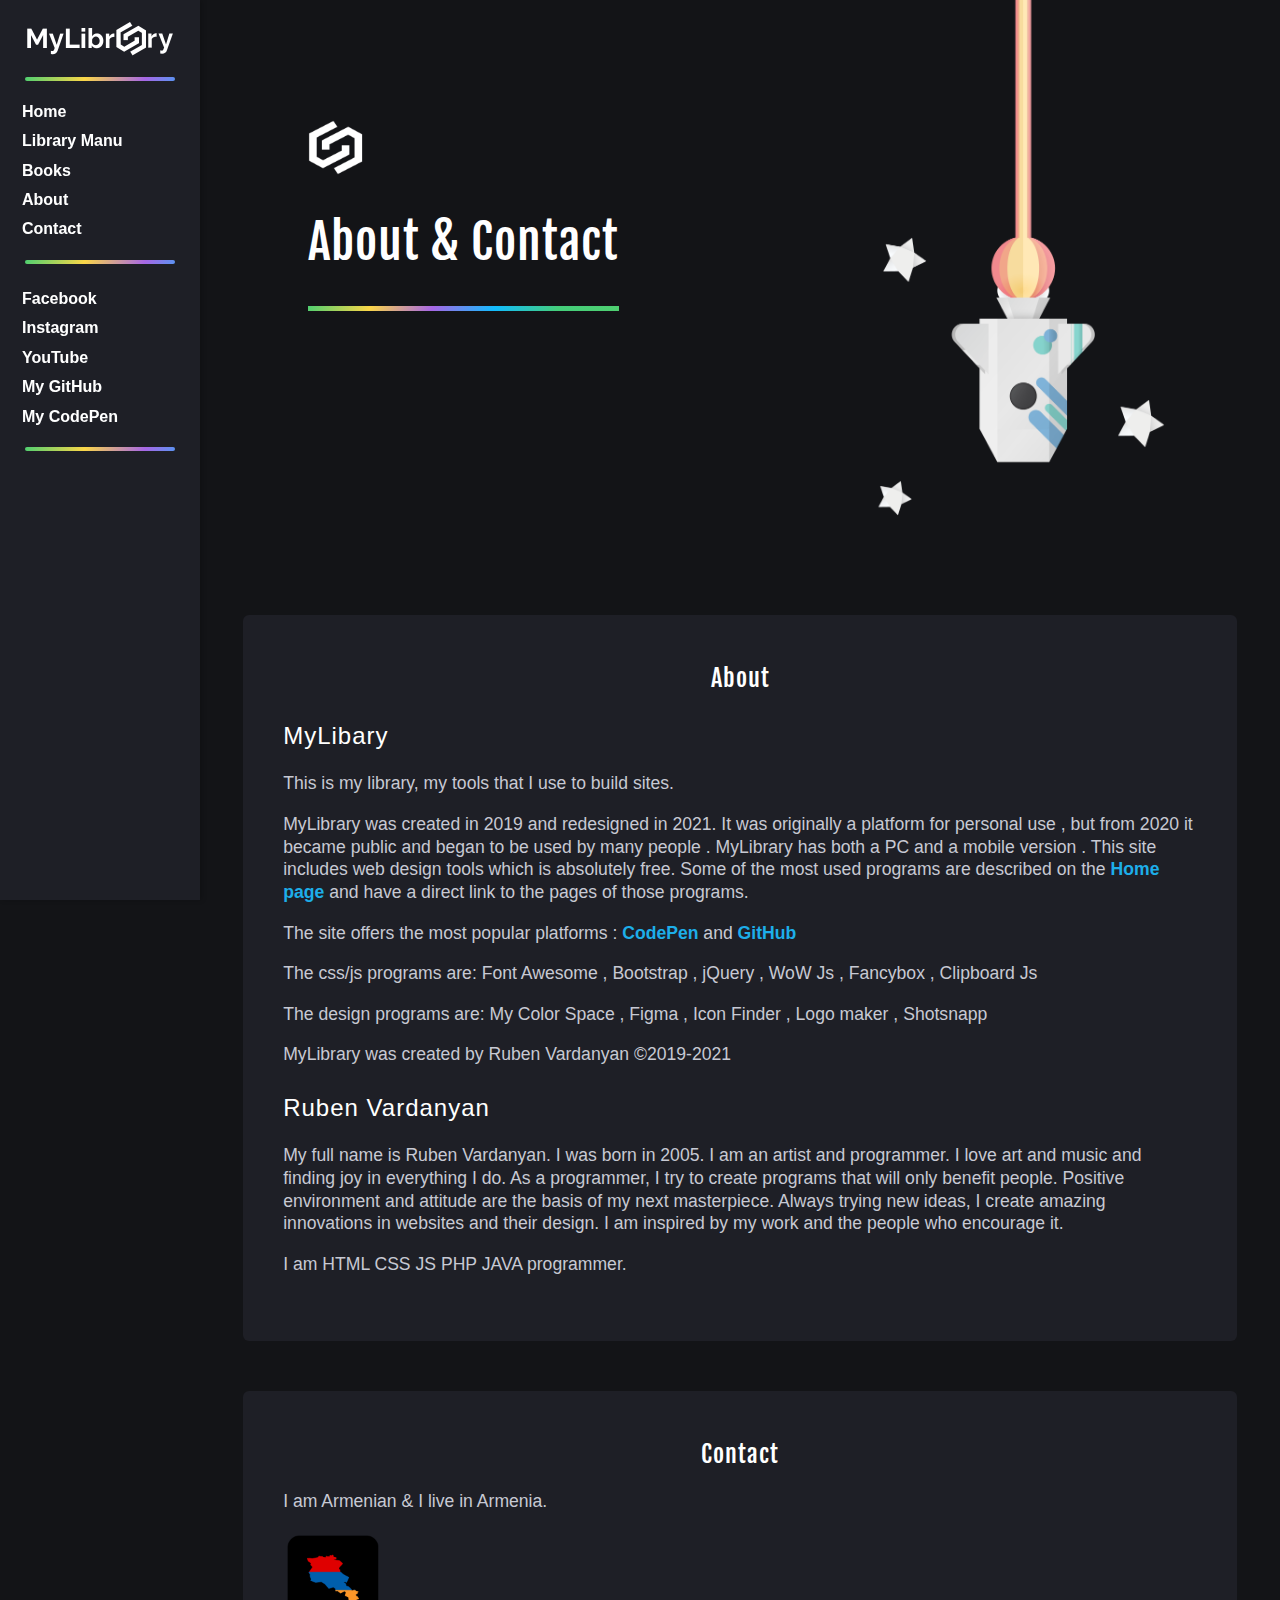
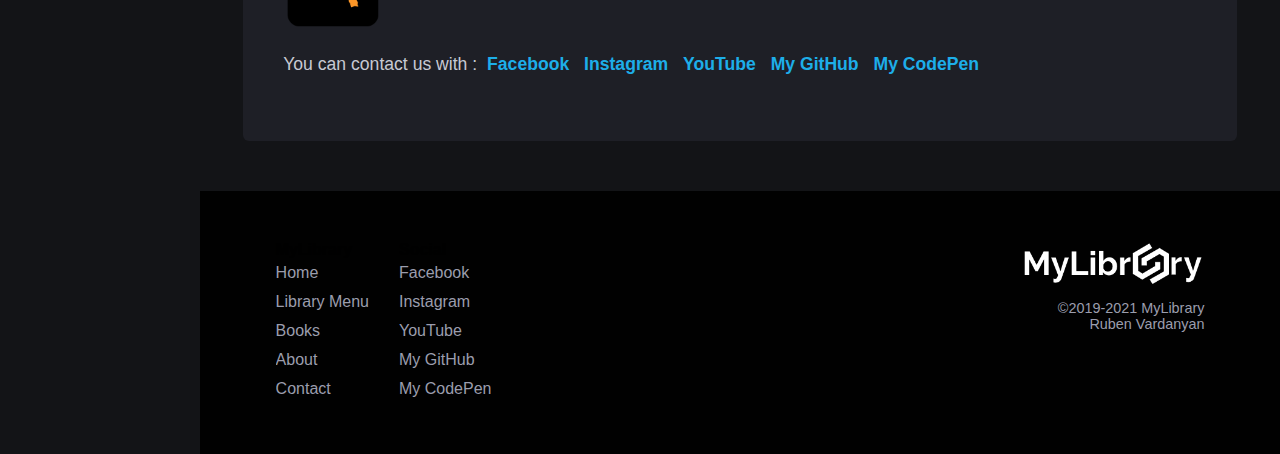
==== About&Contact.html @ 78b6e3a8 "Add files via upload" ====
<!DOCTYPE html>
<html lang="en">
<head>
	<meta charset="UTF-8">
	<meta name="viewport" content="width=device-width, initial-scale=1.0">
	<meta property="og:title" content="My Library">
	<meta property="og:image" content="logos/titleLogo1.png">
	<meta property="og:description" content="About & Contact">
	<meta name="description" content="This is my Library, my tools that I use to build sites.">
	<title>MyLibrary | About & Contact</title>
	<link rel="icon" sizes="32x32" type="image/png" href="logos/titleImg.png">
	<!-- font awesome -->
	 <link rel="stylesheet" type="text/css" href="https://cdnjs.cloudflare.com/ajax/libs/font-awesome/5.15.4/css/all.min.css">
	
	<!-- end -->
	<!-- Font family -->
	<link rel="preconnect" href="https://fonts.googleapis.com">
<link rel="preconnect" href="https://fonts.gstatic.com" crossorigin>
<link href="https://fonts.googleapis.com/css2?family=Fjalla+One&display=swap" rel="stylesheet">
	<!-- end -->
	<!-- css  -->
	<link rel="stylesheet" href="css/header.css">
	<link rel="stylesheet" href="css/footer.css">
	<link rel="stylesheet" href="css/aboutContact.css">
	<link rel="stylesheet" href="css/leftSide.css">
	<link rel="stylesheet" href="css/load.css">
	<link rel="stylesheet" href="css/MainMenu.css">
	<!-- end -->
</head>
<body>
	 <!-- loading start -->
	<div class="loader-wrapper"  >
	  <div class="loader-inner">
	    <img class="s1" src="logos/LogoL.png" alt="">
	  </div>
	</div>
	<!-- loading end -->
	<!-- mini menu -->
	<div class="LittleMainMenu">
		<div class="nav-links">
	       
			<div class="mainBoxL">
				<span class="absLines1"></span>
				<a href="index.html" class="Sidebar_link-3txdL">Home</a>
				<a href="index.html#LibraryMenu" class="Sidebar_link-3txdL">Library Manu</a>
				<a href="MyBooks.html" class="Sidebar_link-3txdL">Books</a>
				<a href="About&Contact.html" class="Sidebar_link-3txdL">About</a>
				<a href="About&Contact.html#Contact" class="Sidebar_link-3txdL">Contact</a>	
				<span class="absLines2"></span>
			</div>
			<div class="mainBoxL">
				<a class="Sidebar_link-3txdL" href="https://www.facebook.com/people/Ruben-Vardanyan/100011597919990/">Facebook</a>
				<a class="Sidebar_link-3txdL" href="https://www.instagram.com/_ruben__vardanyan_/">Instagram</a>
				<a class="Sidebar_link-3txdL" href="https://www.youtube.com/channel/UC-WniodbOlgM6ci-zAg54tw/featured?view_as=subscriber">YouTube</a>
				<a class="Sidebar_link-3txdL" href="https://github.com/Ruben-Vardanyan">My GitHub</a>
				<a class="Sidebar_link-3txdL" href="https://codepen.io/ruben-vardanyan">My CodePen</a>
				<span class="absLines2"></span>
			</div>
	     </div>
	     <div class="navFlex">
	     	<a class="navLogoLink" href="index.html"><img class="navLogo" src="logos/LogoL.png" alt=""> </a>
	     	  
	     	<div class="burger">
	        	<div class="line1"></div>
	        	<div class="line2"></div>
	        	<div class="line3"></div>
	        	<i class="menuArrow fas fa-chevron-up"></i>
	     	</div>
	     </div>

	</div>
	<!-- mini menu -->
	<div class="leftSide">
		<a href="index.html">
			<img class="mainLogoL" src="logos/LogoLargeLight.png" alt="">
		</a>
		<div class="mainBoxL">
			<span class="absLines1"></span>
			<a href="index.html" class="Sidebar_link-3txdL">Home</a>
			<a href="index.html#LibraryMenu" class="Sidebar_link-3txdL">Library Manu</a>
			<a href="MyBooks.html" class="Sidebar_link-3txdL">Books</a>
			<a href="About&Contact.html" class="Sidebar_link-3txdL">About</a>
			<a href="About&Contact.html#Contact" class="Sidebar_link-3txdL">Contact</a>	
			<span class="absLines2"></span>
		</div>
		<div class="mainBoxL">
			<a class="Sidebar_link-3txdL" href="https://www.facebook.com/people/Ruben-Vardanyan/100011597919990/">Facebook</a>
			<a class="Sidebar_link-3txdL" href="https://www.instagram.com/_ruben__vardanyan_/">Instagram</a>
			<a class="Sidebar_link-3txdL" href="https://www.youtube.com/channel/UC-WniodbOlgM6ci-zAg54tw/featured?view_as=subscriber">YouTube</a>
			<a class="Sidebar_link-3txdL" href="https://github.com/Ruben-Vardanyan">My GitHub</a>
			<a class="Sidebar_link-3txdL" href="https://codepen.io/ruben-vardanyan">My CodePen</a>
			<span class="absLines2"></span>
		</div>
	</div>
	<div class="rightSide">
		<header>
			<div>
				<img class="LogoL1" src="logos/LogoL.png" alt="">
				<img class="LogoL2" src="logos/LogoLargeLight.png" alt="">
				<h1 class="headH1">About & Contact</h1>
				<div class="headLine"></div>

			</div>
			<img class="Headrocket" src="logos/rocket.png" alt="">
		</header>

		<div class="aboutMyLibrary" id="learnMore">
			<div class="InAboutMyLibrary">
				<h2 class="AboutH2">About</h2>
				<h3 class="AboutH3">
					MyLibary
				</h3>
				<p class="Aboutp">
					This is my library, my tools that I use to build sites.
				</p>
				<p class="Aboutp">
					MyLibrary was created in 2019 and redesigned in 2021. It was originally a platform for personal use , but from 2020 it became public and began to be used by many people . MyLibrary has both a PC and a mobile version . This site includes web design tools which is absolutely free. Some of the most used programs are described on the <a class="AboutA" href="index.html">Home page</a>  and have a direct link to the pages of those programs.
				</p>
				<p class="Aboutp">
					The site offers the most popular platforms : <a class="AboutA" href="https://codepen.io/" target="_blank">CodePen</a> and <a class="AboutA" href="https://github.com/" target="_blank">GitHub</a>	
				</p>
				<p class="Aboutp">
					The css/js programs are: Font Awesome , Bootstrap , jQuery , WoW Js , Fancybox , Clipboard Js
				</p>
				<p class="Aboutp">
					The design programs are: My Color Space , Figma , Icon Finder , Logo maker , Shotsnapp 
				</p>
				<p class="Aboutp">
					MyLibrary was created by Ruben Vardanyan &copy;2019-2021
				</p>

				<h3 class="AboutH3">
					Ruben Vardanyan
				</h3>

				<p class="Aboutp">
					My full name is Ruben Vardanyan. I was born in 2005. I am an artist and programmer. I love art and music and finding joy in everything I do. As a programmer, I try to create programs that will only benefit people. Positive environment and attitude are the basis of my next masterpiece. Always trying new ideas, I create amazing innovations in websites and their design. I am inspired by my work and the people who encourage it.
				</p>
				<p class="Aboutp">
					I am HTML CSS JS PHP JAVA programmer.
				</p>
			</div>
		</div>
		<div class="aboutMyLibrary" id="Contact">
			<div class="InAboutMyLibrary">
				<h2 class="AboutH2">Contact</h2>
				<p class="Aboutp">
					I am Armenian & I live in Armenia.
				</p>
				<img class="AboutImg" src="logos/Armenia.png" alt="">
				<p class="Aboutp">
					You can contact us with :
					 <a class="AboutA ContA" href="https://www.facebook.com/people/Ruben-Vardanyan/100011597919990/">Facebook</a>
					 <a class="AboutA ContA" href="https://www.instagram.com/_ruben__vardanyan_/">Instagram
					 </a>

					<a class="AboutA ContA" href="https://www.youtube.com/channel/UC-WniodbOlgM6ci-zAg54tw/featured?view_as=subscriber">YouTube</a>
					 <a class="AboutA ContA" href="https://github.com/Ruben-Vardanyan">My GitHub</a>
					<a class="AboutA ContA" href="https://codepen.io/ruben-vardanyan">My CodePen</a>

				</p>
			</div>
		</div>
				<div class="footer">
			<div class="footer-box">
				<div>
					<b class="bold">MyLibrary</b>
					<a class="footer-a footer-active" href="index.html">Home</a>
					<a class="footer-a" href="index.html#LibraryMenu">Library Menu</a>
					<a class="footer-a" href="MyBooks.html">Books</a>
					<a class="footer-a" href="About&Contact.html">About</a>
					<a class="footer-a" href="About&Contact.html#Contact">Contact</a>
				</div>
				<div>
					<b class="bold">Social</b>
					<a class="footer-a" href="https://www.facebook.com/people/Ruben-Vardanyan/100011597919990/">Facebook</a>
					<a class="footer-a" href="https://www.instagram.com/_ruben__vardanyan_/">Instagram</a>
					<a class="footer-a" href="https://www.youtube.com/channel/UC-WniodbOlgM6ci-zAg54tw/featured?view_as=subscriber">YouTube</a>
					<a class="footer-a" href="https://github.com/Ruben-Vardanyan">My GitHub</a>
					<a class="footer-a" href="https://codepen.io/ruben-vardanyan">My CodePen</a>
				</div>
			</div>

			<div class="footer-box">
				<div class="footer-copy">
					<a href="index.html">
					<img class="footer-Logo" src="logos/LogoLargeLight.png" alt="">
					</a>
					<span class="copyright">&copy;2019-2021 MyLibrary</span>
					<span class="copyright">Ruben Vardanyan</span>
				</div>
				
			</div>
		</div>
	</div>		



















	<!-- javascript !!!! -->

	<script type="text/javascript" src="js/app.js"></script>
	 <script src="https://code.jquery.com/jquery-3.6.0.min.js" integrity="sha256-/xUj+3OJU5yExlq6GSYGSHk7tPXikynS7ogEvDej/m4=" crossorigin="anonymous"></script>

	<script type="text/javascript">
    	$(window).on("load",function(){
		$(".loader-wrapper").fadeOut("slow");
		});
    </script>
</body>
</html>
---- css/header.css ----
/* width */
::-webkit-scrollbar {
  width: 4px;
}
/* Handle */
::-webkit-scrollbar-thumb {
  background: #252525; 
  border-radius: 10px;
}



html{
    overflow-x: hidden;
    scroll-behavior: smooth;
    -webkit-tap-highlight-color: rgba(0, 0, 0, 0);
}
body{
    margin: 0;
    padding: 0;
    overflow-x: hidden;
    background: #131417;
    position: relative;
    font-family: sans-serif;
   
}
div {
    box-sizing: border-box;
}
.rightSide{ 
    position: relative;
    width: 100%;
    padding-left:200px;
    box-sizing: border-box;
}
@media only screen and (max-width:830px){
   
    .rightSide{ 
        padding-left:0;  
    }
}
---- css/footer.css ----
/* footer !*/
.footer{
    background: #010101;
    padding: 20px 7%;
    position: relative;
    display: flex;
    justify-content: space-between;
    flex-wrap: wrap;
}
.footer-box{
    display: flex;
    justify-content: space-between;
    margin: 30px 0;
    grid-gap: 30px;
}


.footer-a{
    font-size: 1rem;
    padding: 2.5px 0; 
    display: block;
    text-decoration: none; 
    color: #9b9dad;
    position: relative;
    overflow: hidden; 
    line-height: 1.5; 
    transition: .2s ease;
}
.footer-a:hover {
    color: #fff;
}

.footer-copy{
    display: flex;
    flex-direction: column;
}
.footer-Logo{
    height: 45px;
    margin-bottom: 10px;
}
.copyright{
    
    text-align: right;
    font-size: 0.9rem;
    color: #9b9dad;
}
@media only screen and (max-width:555px){
    .footer{
        justify-content: space-between;
    }
    .footer-box{
        width: 100%;
        justify-content: space-between;
    }
    .copyright{
        
        text-align: left;
        font-size: 0.9rem;
        color: #9b9dad;
    }
}
---- css/aboutContact.css ----
header{
	position: relative;
    display: flex;
    justify-content: space-between;
    min-height: 55vh;
    padding:0 8% 0 10%;
   	/* z-index: 2;*/
   	margin-bottom:120px; 
    
}
/* ! */
.LogoL1{
    margin-top: 120px;
    width: 55px;
    height: 55px;   
}
.LogoL2{
    display: none;
    margin: 0 auto;
    height: 55px;   
}
.headH1{
	-webkit-font-smoothing: antialiased;
    font-family: 'Fjalla One', sans-serif;
    line-height: 1.3;
    font-size: 3rem;
    font-weight: normal;
    color: #fff;
    max-width: 400px;
    letter-spacing: 1px;
}
.headLine{
	max-width: 450px;
	margin: 0 auto;
	height: 5px;
	background: linear-gradient(115deg ,#4fcf70,#fad648,#a767e5,#12bcfe,#44ce7b,#4fcf70);
}
.Headrocket{
	position: absolute;
	top: -20%;
	right: 8%; 
	width: 350px;
	transform: rotate(180deg);
}

/* about My Library box*/
.aboutMyLibrary{
 	width: 100%;
    max-width: 1200px;
    margin: 0 auto 50px auto;
    position: relative;
    padding: 0 4%;
}
.InAboutMyLibrary{
	background: #1e1f26;
    border-radius: 6px;
    padding: 3rem 2.5rem;
    position: relative;
    z-index: 1;
}
.AboutH2{
	margin-top: 0;
    -webkit-font-smoothing: antialiased;
    font-family: 'Fjalla One', sans-serif;
    line-height: 1.3;
    font-size: 1.5rem;
    font-weight: normal;
    color: #fff;
    text-align: center;
    letter-spacing: 1px;
}
.AboutH3{
	 margin-top: 30px;
    -webkit-font-smoothing: antialiased;
    line-height: 1;
    font-size: 1.5rem;
    font-weight: normal;
    color: #fff;
    letter-spacing: 1px;
}
.Aboutp{
	color: #c7c9d3;
    font-size: 1.1rem;
    line-height: 1.3
}
.AboutA{
	color: #1daee9;
    text-decoration: none;
    transition: all 0.2s ease-out;
    font-weight: bold;

}
.AboutA:hover{
	color: #5bd5a0;
}
.ContA{
	margin:0 5px;
	line-height: 1.3 
}
.AboutImg{
	width: 100px;
	height: 100px;
}
@media only screen and (max-width:1024px){
	header{
		position: relative;
	    display: flex;
	   	flex-direction: column;
	   	justify-content: space-around;
	    padding:80px 8% 0 10%;
        min-height: 30vh;
	}
    .LogoL1{  
        display: none;
    }
    .LogoL2{
        display: block;
       
    }

    .headH1 {
        max-width: 100%; 
        text-align: center;
    }
    .Headrocket{
    	display: none;
    }
}    
@media only screen and (max-width:555px){
	header{
    	min-height: 30vh;	
	}

    .headH1 {
        font-size: 2.2rem;
    }
    .InAboutMyLibrary{
		
	    padding: 3rem 1rem;
	  
	}
	.ContA{
		display: block;
		margin: 5px 0;
	}
}    
/* Ipad and Ipad Pro responsive 768-1366px*/
@media only screen and (min-device-width : 768px) and (max-device-width : 1366px) and (orientation : portrait){
    header{
        min-height: 25vh;
        margin-bottom: 50px;
    }
    .LogoL1{
        margin-top: 50px;  
    }
}
---- css/leftSide.css ----
/* 830px ! */
.leftSide{
    position: fixed;
    top: 0;
    left: 0;
    width: 200px;
    background:#1e1f26;
    height: 100vh;
    box-shadow: 2px 0 5px rgb(0 0 0 / 20%);
    z-index: 8;
    overflow: hidden;

}
/* ! */
.mainLogoL{
	display: block;

	width: 150px;
	margin: 20px auto;
}
.mainBoxL{
	position: relative;
	padding: 20px 0; 
}
.Sidebar_link-3txdL{
	overflow: hidden;
    white-space: nowrap;
    text-overflow: ellipsis;
    display: flex;
    align-items: baseline;
    padding: .42rem 1.375rem;
    font-weight: 700;
    color: #fff;
    text-align: left;
    line-height: 1;
    transition: .2s ease;
    background: none;
    border: 0;
    width: 200px;
    font-size: 1rem;
    text-decoration: none;
}
.Sidebar_link-3txdL:hover {
    background: #000;
}
.absLines1{
	position: absolute;
	top: 0;
	left:50%;
	transform: translate(-50%,0);
	width: 150px;
	height: 4px;
	border-radius: 6px;
	background: linear-gradient(115deg ,#4fcf70,#fad648,#a767e5,#12bcfe,#44ce7b,#4fcf70);
	background-size: 200%;
	animation: animLines 2s  ease-in-out infinite ;
}
.absLines2{
	position: absolute;
	bottom: 0;
	left:50%;
	transform: translate(-50%,0);
	width: 150px;
	height: 4px;
	border-radius: 6px;
	background: linear-gradient(115deg ,#4fcf70,#fad648,#a767e5,#12bcfe,#44ce7b,#4fcf70);
	background-size: 200%;
	animation: animLines 2s  ease-in-out infinite ;
}
@keyframes animLines {
	from{
		background-position: 0%;
	}
	to{
		background-position: 200%;
	}
	
}

@media only screen and (max-width:830px){
    .leftSide{
        display: none;
    }
}
---- css/load.css ----
.loader-wrapper {
  width: 100vw;
  height: 100vh;
  position: fixed;
  top: 0;
  left: 0;
  background-color: #131417;
  display:flex;
  justify-content: center;
  align-items: center;
  z-index: 1000
}

.loader-inner {
  position: relative;

   width: 100px;
   height: 100px;
   border-radius:50%;
   margin: 0 30px;
}
.s1{
  position: absolute;
  top:0;
  left:0;
   width: 100px;
  height: 100px;
 
  animation: anim 2s linear infinite;

  
}

@keyframes anim {
  0%{
     transform: scale(0.5);
  }
  50%{
      transform: scale(1.5);

  }
  100%{
    transform: scale(0.5);
  }
}
---- css/MainMenu.css ----
.LittleMainMenu{
	display: none;
}
@media only screen and (max-width:830px){
	.LittleMainMenu{
		display: block;
		position: absolute;
  		left: 0;
  		top: 0;
  		z-index: 6;
	}
	.nav-links{
		background:#1e1f26;
		overflow: hidden;
		width: 200px;
		transition: all 0.5s ease;
		box-shadow: 2px 0 5px rgb(0 0 0 / 20%);
		padding: 20px 0;
		border-radius: 6px;
		transform: translateY(-120%);
		margin-top: 50px;
	}
	.navFlex{
		position: absolute;
	  	top: 0;
	  	left: 0;
	  	display: flex;
	  	justify-content: center;
	  	align-items: center; 
	  	padding: 5px 0; 
	  		
	}
	.navLogoLink{
		margin: 0  8px;
	}
	.navLogo{
		display: block;
    	width: 40px;
    	height: 40px;
    	
	}
	.burger{
	  	display: block;
	  	cursor: pointer;
	  	transition: all 0.5s ease;
	    width: 40px;
	    height: 40px;
    	padding: 4px; 
    	cursor: pointer;
    	border-radius: 4px;
    	background: #444857;
    	transition: background-color .2s ease;
    	position: relative;
	}
	.burger div{
		background: #fff;
	 	margin: 6px 0;
	  	transition:all 0.5s ease;
	}
	.line1{
	  	width: 10px;
      	height: 2px;
	}
	.line2{
	  	width: 16px;
      	height: 2px;
	}
	.line3{
	  	width: 32px;
      	height: 2px;
	}
	.menuArrow{
    	position: absolute;
    	top: 6px;
    	right: 4px;
    	color: #fff;
    	font-size: 18px;
    	transition:all 0.5s ease;
    	transform: scaleY(-1);
	}
	.toggle .line1{
	  	width: 16px;
      	height: 2px;
	}
	.toggle .line2{
	    width: 10px;
      	height: 2px;
	}
	/*.toggle .line3{
	   transform: rotate(45deg) translate(-5px,-6px );
	   background: #FF6F91
	}*/
	.toggle .menuArrow{
    	position: absolute;
    	top: 6px;
    	right: 4px;
    	color: #fff;
    	font-size: 18px;
    	transition: transform .2s ease;
    	transform: scaleY(1);
	}
	.nav-active{
	  transform: translateY(0%);

	}
}
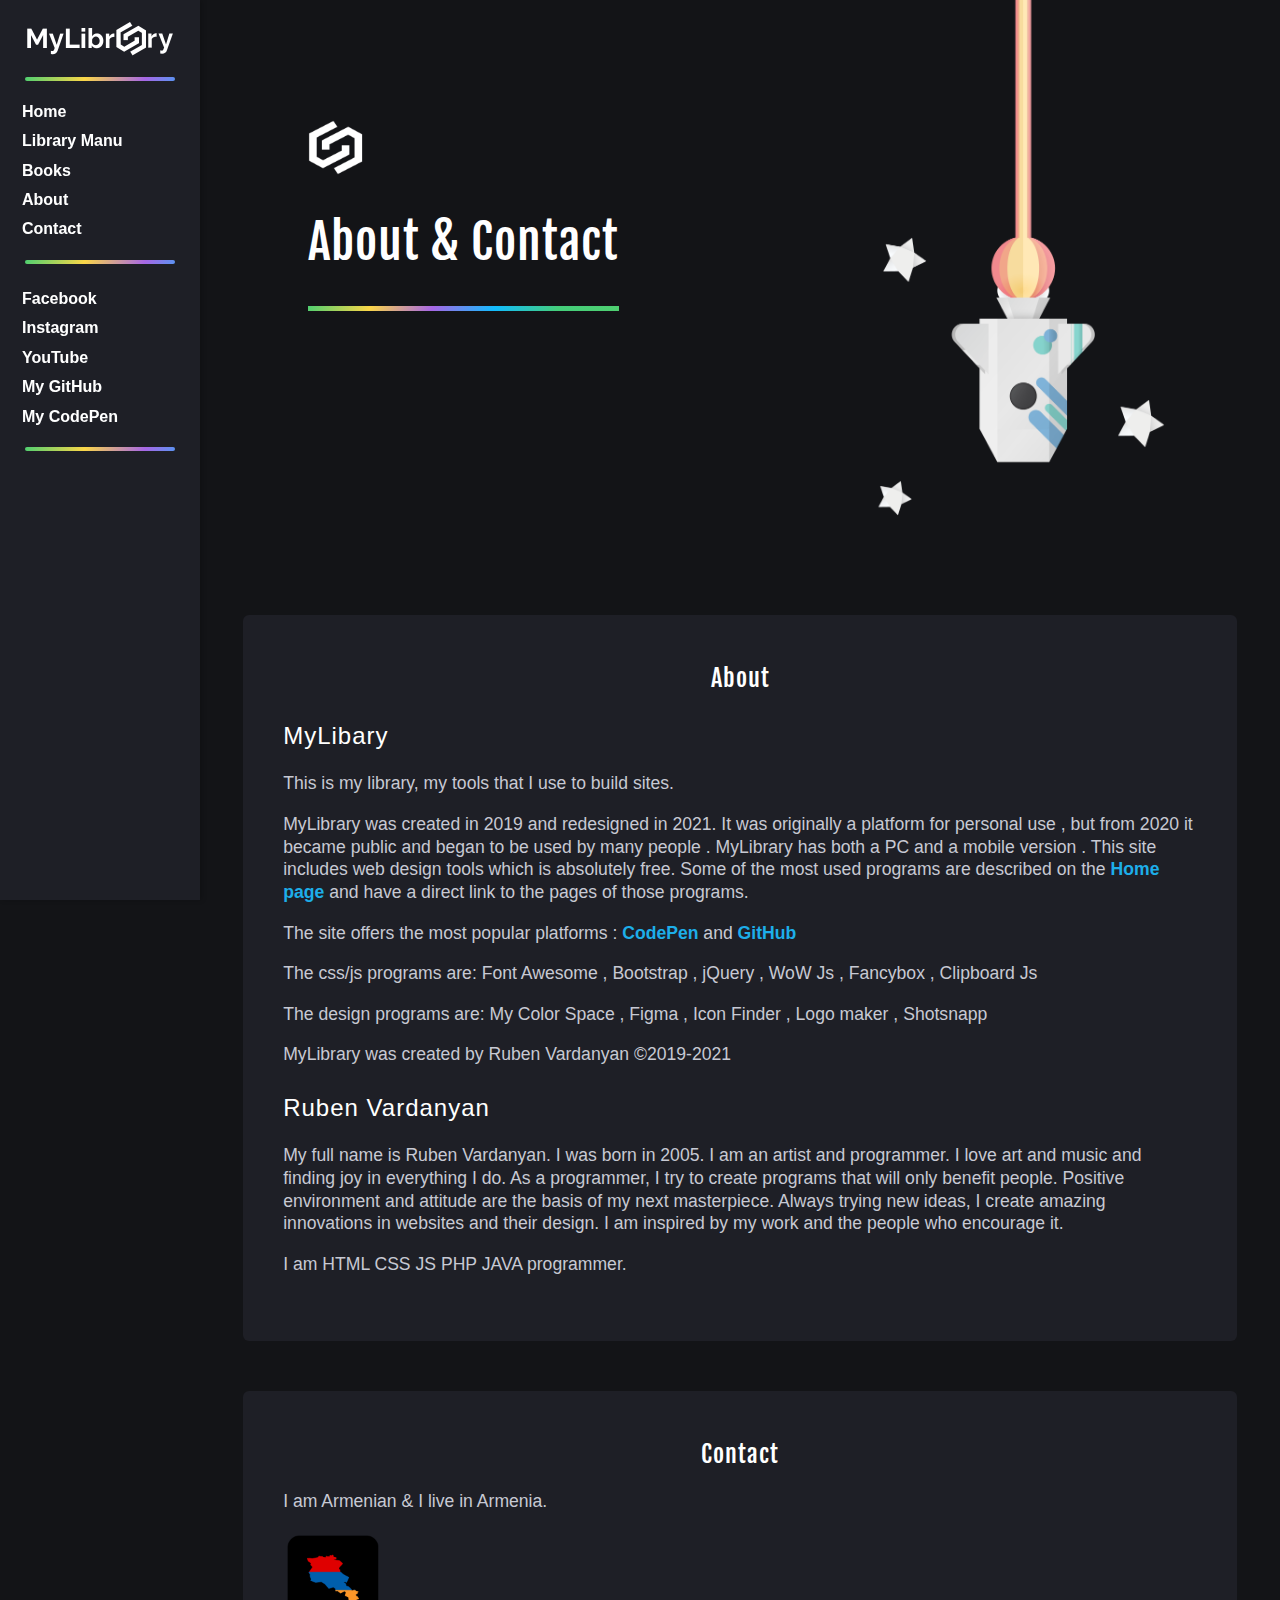
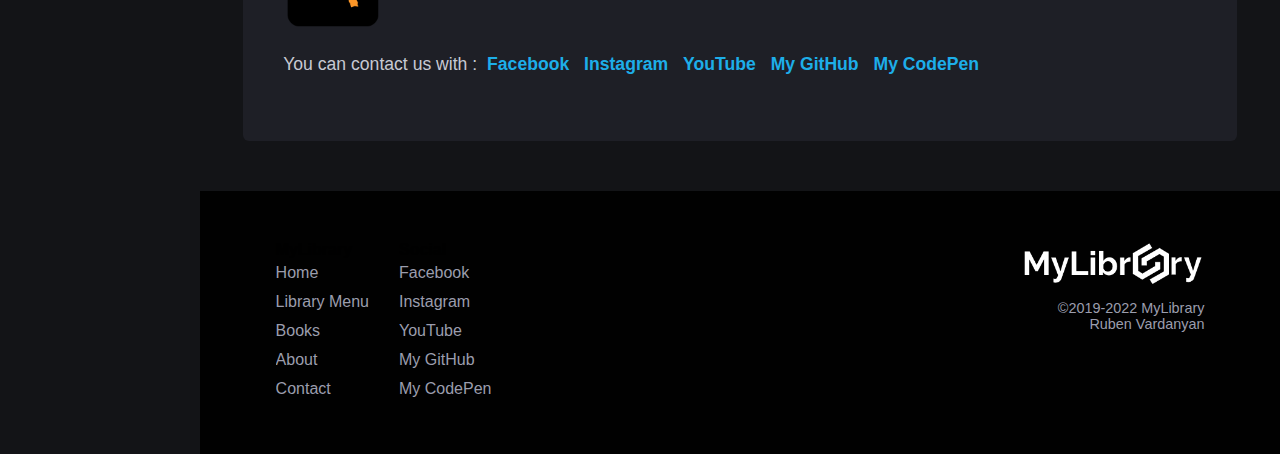
==== commit ca766653: "Update About&Contact.html" ====
--- a/About&Contact.html
+++ b/About&Contact.html
@@ -7,6 +7,7 @@
 	<meta property="og:image" content="logos/titleLogo1.png">
 	<meta property="og:description" content="About & Contact">
 	<meta name="description" content="This is my Library, my tools that I use to build sites.">
+	<meta name="theme-color" content="#131417" >
 	<title>MyLibrary | About & Contact</title>
 	<link rel="icon" sizes="32x32" type="image/png" href="logos/titleImg.png">
 	<!-- font awesome -->
@@ -186,7 +187,7 @@
 					<a href="index.html">
 					<img class="footer-Logo" src="logos/LogoLargeLight.png" alt="">
 					</a>
-					<span class="copyright">&copy;2019-2021 MyLibrary</span>
+					<span class="copyright">&copy;2019-2022 MyLibrary</span>
 					<span class="copyright">Ruben Vardanyan</span>
 				</div>
 				
@@ -223,4 +224,4 @@
 		});
     </script>
 </body>
-</html>+</html>
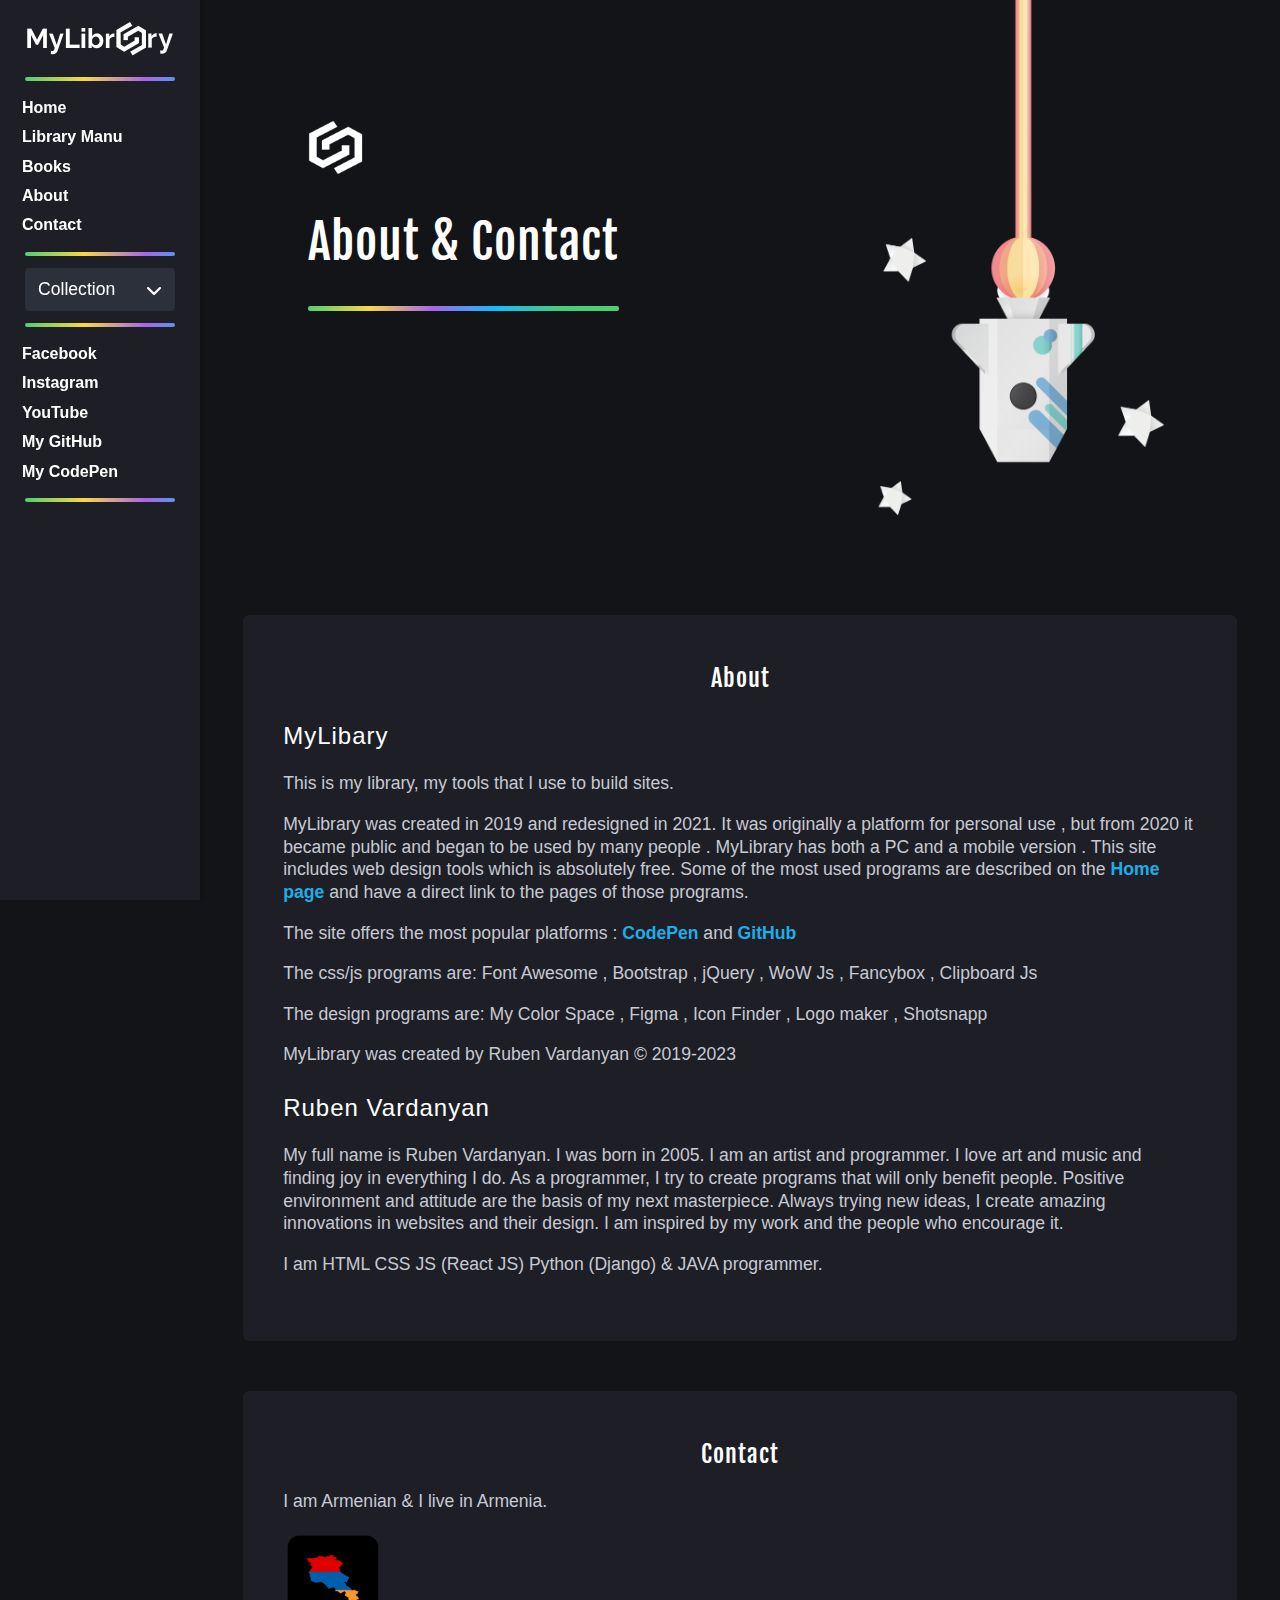
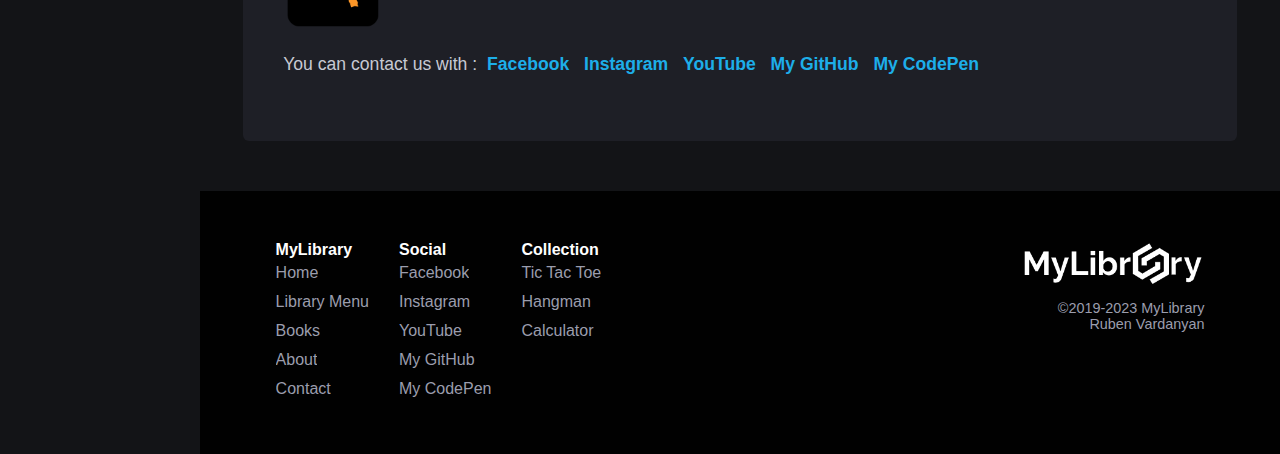
==== commit e768f639: "v 2.0.0" ====
--- a/About&Contact.html
+++ b/About&Contact.html
@@ -1,227 +1,317 @@
 <!DOCTYPE html>
 <html lang="en">
+
 <head>
-	<meta charset="UTF-8">
-	<meta name="viewport" content="width=device-width, initial-scale=1.0">
-	<meta property="og:title" content="My Library">
-	<meta property="og:image" content="logos/titleLogo1.png">
-	<meta property="og:description" content="About & Contact">
-	<meta name="description" content="This is my Library, my tools that I use to build sites.">
-	<meta name="theme-color" content="#131417" >
-	<title>MyLibrary | About & Contact</title>
-	<link rel="icon" sizes="32x32" type="image/png" href="logos/titleImg.png">
-	<!-- font awesome -->
-	 <link rel="stylesheet" type="text/css" href="https://cdnjs.cloudflare.com/ajax/libs/font-awesome/5.15.4/css/all.min.css">
-	
-	<!-- end -->
-	<!-- Font family -->
-	<link rel="preconnect" href="https://fonts.googleapis.com">
-<link rel="preconnect" href="https://fonts.gstatic.com" crossorigin>
-<link href="https://fonts.googleapis.com/css2?family=Fjalla+One&display=swap" rel="stylesheet">
-	<!-- end -->
-	<!-- css  -->
-	<link rel="stylesheet" href="css/header.css">
-	<link rel="stylesheet" href="css/footer.css">
-	<link rel="stylesheet" href="css/aboutContact.css">
-	<link rel="stylesheet" href="css/leftSide.css">
-	<link rel="stylesheet" href="css/load.css">
-	<link rel="stylesheet" href="css/MainMenu.css">
-	<!-- end -->
+    <meta charset="UTF-8">
+    <meta name="viewport" content="width=device-width, initial-scale=1.0">
+    <meta property="og:title" content="My Library">
+    <meta property="og:image" content="img/titleLogo1.png">
+    <meta property="og:description" content="Free library for programmers">
+    <meta name="description" content="This is my Library, my tools that I use to build sites.">
+    <meta name="theme-color" content="#131417">
+    <meta name="keywords" content="my libary, ruben vardanyan, books, my library books , My library , My Library">
+    <title>MyLibrary</title>
+    <link rel="icon" sizes="32x32" type="image/png" href="img/titleImg.png">
+
+    <!-- Font Awesome -->
+    <link rel="stylesheet" type="text/css"
+        href="https://cdnjs.cloudflare.com/ajax/libs/font-awesome/6.4.2/css/all.min.css">
+    <link rel="stylesheet" type="text/css"
+        href="https://cdnjs.cloudflare.com/ajax/libs/font-awesome/5.15.4/css/all.min.css">
+    <!-- end Font Awesome -->
+    <!-- Font family -->
+    <link rel="preconnect" href="https://fonts.googleapis.com">
+    <link rel="preconnect" href="https://fonts.gstatic.com" crossorigin>
+    <link href="https://fonts.googleapis.com/css2?family=Fjalla+One&display=swap" rel="stylesheet">
+    <!-- end Font family -->
+    <!-- css -->
+    <link rel="stylesheet" href="css/load.css">
+    <link rel="stylesheet" href="css/main.css">
+    <link rel="stylesheet" href="css/side-menu.css">
+    <link rel="stylesheet" href="css/mini-menu.css">
+    <link rel="stylesheet" href="css/aboutContact.css">
+    <link rel="stylesheet" href="css/footer.css">
+    <!-- end css -->
 </head>
+
 <body>
-	 <!-- loading start -->
-	<div class="loader-wrapper"  >
-	  <div class="loader-inner">
-	    <img class="s1" src="logos/LogoL.png" alt="">
-	  </div>
-	</div>
-	<!-- loading end -->
-	<!-- mini menu -->
-	<div class="LittleMainMenu">
-		<div class="nav-links">
-	       
-			<div class="mainBoxL">
-				<span class="absLines1"></span>
-				<a href="index.html" class="Sidebar_link-3txdL">Home</a>
-				<a href="index.html#LibraryMenu" class="Sidebar_link-3txdL">Library Manu</a>
-				<a href="MyBooks.html" class="Sidebar_link-3txdL">Books</a>
-				<a href="About&Contact.html" class="Sidebar_link-3txdL">About</a>
-				<a href="About&Contact.html#Contact" class="Sidebar_link-3txdL">Contact</a>	
-				<span class="absLines2"></span>
-			</div>
-			<div class="mainBoxL">
-				<a class="Sidebar_link-3txdL" href="https://www.facebook.com/people/Ruben-Vardanyan/100011597919990/">Facebook</a>
-				<a class="Sidebar_link-3txdL" href="https://www.instagram.com/_ruben__vardanyan_/">Instagram</a>
-				<a class="Sidebar_link-3txdL" href="https://www.youtube.com/channel/UC-WniodbOlgM6ci-zAg54tw/featured?view_as=subscriber">YouTube</a>
-				<a class="Sidebar_link-3txdL" href="https://github.com/Ruben-Vardanyan">My GitHub</a>
-				<a class="Sidebar_link-3txdL" href="https://codepen.io/ruben-vardanyan">My CodePen</a>
-				<span class="absLines2"></span>
-			</div>
-	     </div>
-	     <div class="navFlex">
-	     	<a class="navLogoLink" href="index.html"><img class="navLogo" src="logos/LogoL.png" alt=""> </a>
-	     	  
-	     	<div class="burger">
-	        	<div class="line1"></div>
-	        	<div class="line2"></div>
-	        	<div class="line3"></div>
-	        	<i class="menuArrow fas fa-chevron-up"></i>
-	     	</div>
-	     </div>
-
-	</div>
-	<!-- mini menu -->
-	<div class="leftSide">
-		<a href="index.html">
-			<img class="mainLogoL" src="logos/LogoLargeLight.png" alt="">
-		</a>
-		<div class="mainBoxL">
-			<span class="absLines1"></span>
-			<a href="index.html" class="Sidebar_link-3txdL">Home</a>
-			<a href="index.html#LibraryMenu" class="Sidebar_link-3txdL">Library Manu</a>
-			<a href="MyBooks.html" class="Sidebar_link-3txdL">Books</a>
-			<a href="About&Contact.html" class="Sidebar_link-3txdL">About</a>
-			<a href="About&Contact.html#Contact" class="Sidebar_link-3txdL">Contact</a>	
-			<span class="absLines2"></span>
-		</div>
-		<div class="mainBoxL">
-			<a class="Sidebar_link-3txdL" href="https://www.facebook.com/people/Ruben-Vardanyan/100011597919990/">Facebook</a>
-			<a class="Sidebar_link-3txdL" href="https://www.instagram.com/_ruben__vardanyan_/">Instagram</a>
-			<a class="Sidebar_link-3txdL" href="https://www.youtube.com/channel/UC-WniodbOlgM6ci-zAg54tw/featured?view_as=subscriber">YouTube</a>
-			<a class="Sidebar_link-3txdL" href="https://github.com/Ruben-Vardanyan">My GitHub</a>
-			<a class="Sidebar_link-3txdL" href="https://codepen.io/ruben-vardanyan">My CodePen</a>
-			<span class="absLines2"></span>
-		</div>
-	</div>
-	<div class="rightSide">
-		<header>
-			<div>
-				<img class="LogoL1" src="logos/LogoL.png" alt="">
-				<img class="LogoL2" src="logos/LogoLargeLight.png" alt="">
-				<h1 class="headH1">About & Contact</h1>
-				<div class="headLine"></div>
-
-			</div>
-			<img class="Headrocket" src="logos/rocket.png" alt="">
-		</header>
-
-		<div class="aboutMyLibrary" id="learnMore">
-			<div class="InAboutMyLibrary">
-				<h2 class="AboutH2">About</h2>
-				<h3 class="AboutH3">
-					MyLibary
-				</h3>
-				<p class="Aboutp">
-					This is my library, my tools that I use to build sites.
-				</p>
-				<p class="Aboutp">
-					MyLibrary was created in 2019 and redesigned in 2021. It was originally a platform for personal use , but from 2020 it became public and began to be used by many people . MyLibrary has both a PC and a mobile version . This site includes web design tools which is absolutely free. Some of the most used programs are described on the <a class="AboutA" href="index.html">Home page</a>  and have a direct link to the pages of those programs.
-				</p>
-				<p class="Aboutp">
-					The site offers the most popular platforms : <a class="AboutA" href="https://codepen.io/" target="_blank">CodePen</a> and <a class="AboutA" href="https://github.com/" target="_blank">GitHub</a>	
-				</p>
-				<p class="Aboutp">
-					The css/js programs are: Font Awesome , Bootstrap , jQuery , WoW Js , Fancybox , Clipboard Js
-				</p>
-				<p class="Aboutp">
-					The design programs are: My Color Space , Figma , Icon Finder , Logo maker , Shotsnapp 
-				</p>
-				<p class="Aboutp">
-					MyLibrary was created by Ruben Vardanyan &copy;2019-2021
-				</p>
-
-				<h3 class="AboutH3">
-					Ruben Vardanyan
-				</h3>
-
-				<p class="Aboutp">
-					My full name is Ruben Vardanyan. I was born in 2005. I am an artist and programmer. I love art and music and finding joy in everything I do. As a programmer, I try to create programs that will only benefit people. Positive environment and attitude are the basis of my next masterpiece. Always trying new ideas, I create amazing innovations in websites and their design. I am inspired by my work and the people who encourage it.
-				</p>
-				<p class="Aboutp">
-					I am HTML CSS JS PHP JAVA programmer.
-				</p>
-			</div>
-		</div>
-		<div class="aboutMyLibrary" id="Contact">
-			<div class="InAboutMyLibrary">
-				<h2 class="AboutH2">Contact</h2>
-				<p class="Aboutp">
-					I am Armenian & I live in Armenia.
-				</p>
-				<img class="AboutImg" src="logos/Armenia.png" alt="">
-				<p class="Aboutp">
-					You can contact us with :
-					 <a class="AboutA ContA" href="https://www.facebook.com/people/Ruben-Vardanyan/100011597919990/">Facebook</a>
-					 <a class="AboutA ContA" href="https://www.instagram.com/_ruben__vardanyan_/">Instagram
-					 </a>
-
-					<a class="AboutA ContA" href="https://www.youtube.com/channel/UC-WniodbOlgM6ci-zAg54tw/featured?view_as=subscriber">YouTube</a>
-					 <a class="AboutA ContA" href="https://github.com/Ruben-Vardanyan">My GitHub</a>
-					<a class="AboutA ContA" href="https://codepen.io/ruben-vardanyan">My CodePen</a>
-
-				</p>
-			</div>
-		</div>
-				<div class="footer">
-			<div class="footer-box">
-				<div>
-					<b class="bold">MyLibrary</b>
-					<a class="footer-a footer-active" href="index.html">Home</a>
-					<a class="footer-a" href="index.html#LibraryMenu">Library Menu</a>
-					<a class="footer-a" href="MyBooks.html">Books</a>
-					<a class="footer-a" href="About&Contact.html">About</a>
-					<a class="footer-a" href="About&Contact.html#Contact">Contact</a>
-				</div>
-				<div>
-					<b class="bold">Social</b>
-					<a class="footer-a" href="https://www.facebook.com/people/Ruben-Vardanyan/100011597919990/">Facebook</a>
-					<a class="footer-a" href="https://www.instagram.com/_ruben__vardanyan_/">Instagram</a>
-					<a class="footer-a" href="https://www.youtube.com/channel/UC-WniodbOlgM6ci-zAg54tw/featured?view_as=subscriber">YouTube</a>
-					<a class="footer-a" href="https://github.com/Ruben-Vardanyan">My GitHub</a>
-					<a class="footer-a" href="https://codepen.io/ruben-vardanyan">My CodePen</a>
-				</div>
-			</div>
-
-			<div class="footer-box">
-				<div class="footer-copy">
-					<a href="index.html">
-					<img class="footer-Logo" src="logos/LogoLargeLight.png" alt="">
-					</a>
-					<span class="copyright">&copy;2019-2022 MyLibrary</span>
-					<span class="copyright">Ruben Vardanyan</span>
-				</div>
-				
-			</div>
-		</div>
-	</div>		
-
-
-
-
-
-
-
-
-
-
-
-
-
-
-
-
-
-
-
-	<!-- javascript !!!! -->
-
-	<script type="text/javascript" src="js/app.js"></script>
-	 <script src="https://code.jquery.com/jquery-3.6.0.min.js" integrity="sha256-/xUj+3OJU5yExlq6GSYGSHk7tPXikynS7ogEvDej/m4=" crossorigin="anonymous"></script>
-
-	<script type="text/javascript">
-    	$(window).on("load",function(){
-		$(".loader-wrapper").fadeOut("slow");
-		});
+    <!-- loading start -->
+    <div class="loader-wrapper">
+        <div class="loader-inner">
+            <img class="s1" src="img/LogoL.png" alt="">
+        </div>
+    </div>
+    <!-- loading end -->
+
+    <!-- mini menu -->
+    <div class="mini-menu">
+        <div class="nav-links">
+
+            <span class="animationLine"></span>
+            <div class="menu-colums">
+                <a href="index.html">Home</a>
+                <a href="index.html#LibraryMenu">Library Manu</a>
+                <a href="MyBooks.html">Books</a>
+                <a href="#learnMore">About</a>
+                <a href="#Contact">Contact</a>
+            </div>
+            <span class="animationLine"></span>
+            <div class="dropdown-menu">
+                <button id="dropdown-button-mini">
+                    Collection
+                    <i class="fa-solid fa-chevron-down button-arrow"></i>
+                </button>
+                <ul class="dropdown">
+                    <li>
+                        <a target="_blank" href="https://ruben-vardanyan.github.io/TicTacToe/">
+                            <i class="fas fa-gamepad"></i>
+                            Tic Tac Toe
+                        </a>
+                    </li>
+                    <li>
+                        <a target="_blank" href="https://ruben-vardanyan.github.io/hangman/">
+                            <i class="fas fa-gamepad"></i>
+                            Hangman
+                        </a>
+                    </li>
+                    <li>
+                        <a target="_blank" href="https://ruben-vardanyan.github.io/MyCalculator/">
+                            <i class="fas fa-calculator"></i>
+                            Calculator
+                        </a>
+    
+                    </li>
+                </ul>
+            </div>
+            <span class="animationLine"></span>
+            <div class="menu-colums">
+                <a href="https://www.facebook.com/people/Ruben-Vardanyan/100011597919990/" target="_blank">Facebook</a>
+                <a href="https://www.instagram.com/_ruben__vardanyan_/" target="_blank">Instagram</a>
+                <a
+                    href="https://www.youtube.com/channel/UC-WniodbOlgM6ci-zAg54tw/featured?view_as=subscriber" target="_blank">YouTube</a>
+                <a href="https://github.com/Ruben-Vardanyan" target="_blank">My GitHub</a>
+                <a href="https://codepen.io/ruben-vardanyan" target="_blank">My CodePen</a>
+            </div>
+            <span class="animationLine"></span>
+        </div>
+        <div class="mini-bar">
+            <a href="index.html">
+                <img class="navLogo" src="img/LogoL.png" alt="">
+            </a>
+
+            <div class="burger">
+                <div class="line1"></div>
+                <div class="line2"></div>
+                <div class="line3"></div>
+                <i class="menuArrow fas fa-chevron-up"></i>
+            </div>
+        </div>
+
+    </div>
+    <!-- mini menu -->
+
+
+
+    <div class="side-menu">
+        <a href="index.html">
+            <img class="menu-mainLogo" src="img/LogoLargeLight.png" alt="">
+        </a>
+        <span class="animationLine"></span>
+        <div class="menu-colums">
+            <a href="index.html">Home</a>
+            <a href="index.html#LibraryMenu">Library Manu</a>
+            <a href="MyBooks.html">Books</a>
+            <a href="#learnMore">About</a>
+            <a href="#Contact">Contact</a>
+        </div>
+        <span class="animationLine"></span>
+        <div class="dropdown-menu">
+            <button id="dropdown-button">
+                Collection
+                <i class="fa-solid fa-chevron-down button-arrow"></i>
+            </button>
+            <ul class="dropdown">
+                <li>
+                    <a target="_blank" href="https://ruben-vardanyan.github.io/TicTacToe/">
+                        <i class="fas fa-gamepad"></i>
+                        Tic Tac Toe
+                    </a>
+                </li>
+                <li>
+                    <a target="_blank" href="https://ruben-vardanyan.github.io/hangman/">
+                        <i class="fas fa-gamepad"></i>
+                        Hangman
+                    </a>
+                </li>
+                <li>
+                    <a target="_blank" href="https://ruben-vardanyan.github.io/MyCalculator/">
+                        <i class="fas fa-calculator"></i>
+                        Calculator
+                    </a>
+
+                </li>
+            </ul>
+        </div>
+        <span class="animationLine"></span>
+        <div class="menu-colums">
+            <a href="https://www.facebook.com/people/Ruben-Vardanyan/100011597919990/" target="_blank">Facebook</a>
+            <a href="https://www.instagram.com/_ruben__vardanyan_/" target="_blank">Instagram</a>
+            <a href="https://www.youtube.com/channel/UC-WniodbOlgM6ci-zAg54tw/featured?view_as=subscriber" target="_blank">YouTube</a>
+            <a href="https://github.com/Ruben-Vardanyan" target="_blank">My GitHub</a>
+            <a href="https://codepen.io/ruben-vardanyan" target="_blank">My CodePen</a>
+        </div>
+        <span class="animationLine"></span>
+    </div>
+
+    <!-- main , right part -->
+    <div class="main">
+        <header>
+            <div>
+                <img class="LogoL1" src="img/LogoL.png" alt="">
+                <img class="LogoL2" src="img/LogoLargeLight.png" alt="">
+                <h1 class="headH1">About & Contact</h1>
+                <div class="headLine"></div>
+
+            </div>
+            <img class="Headrocket" src="img/rocket.png" alt="">
+        </header>
+        <div class="aboutMyLibrary" id="learnMore">
+            <div class="InAboutMyLibrary">
+                <h2 class="AboutH2">About</h2>
+                <h3 class="AboutH3">
+                    MyLibary
+                </h3>
+                <p class="Aboutp">
+                    This is my library, my tools that I use to build sites.
+                </p>
+                <p class="Aboutp">
+                    MyLibrary was created in 2019 and redesigned in 2021. It was originally a platform for personal use
+                    , but from 2020 it became public and began to be used by many people . MyLibrary has both a PC and a
+                    mobile version . This site includes web design tools which is absolutely free. Some of the most used
+                    programs are described on the <a class="AboutA" href="index.html">Home page</a> and have a direct
+                    link to the pages of those programs.
+                </p>
+                <p class="Aboutp">
+                    The site offers the most popular platforms : <a class="AboutA" href="https://codepen.io/"
+                        target="_blank">CodePen</a> and <a class="AboutA" href="https://github.com/"
+                        target="_blank">GitHub</a>
+                </p>
+                <p class="Aboutp">
+                    The css/js programs are: Font Awesome , Bootstrap , jQuery , WoW Js , Fancybox , Clipboard Js
+                </p>
+                <p class="Aboutp">
+                    The design programs are: My Color Space , Figma , Icon Finder , Logo maker , Shotsnapp
+                </p>
+                <p class="Aboutp">
+                    MyLibrary was created by Ruben Vardanyan &copy; 2019-2023
+                </p>
+
+                <h3 class="AboutH3">
+                    Ruben Vardanyan
+                </h3>
+
+                <p class="Aboutp">
+                    My full name is Ruben Vardanyan. I was born in 2005. I am an artist and programmer. I love art and
+                    music and finding joy in everything I do. As a programmer, I try to create programs that will only
+                    benefit people. Positive environment and attitude are the basis of my next masterpiece. Always
+                    trying new ideas, I create amazing innovations in websites and their design. I am inspired by my
+                    work and the people who encourage it.
+                </p>
+                <p class="Aboutp">
+                    I am HTML CSS JS (React JS) Python (Django) & JAVA programmer.
+                </p>
+            </div>
+        </div>
+        <div class="aboutMyLibrary" id="Contact">
+            <div class="InAboutMyLibrary">
+                <h2 class="AboutH2">Contact</h2>
+                <p class="Aboutp">
+                    I am Armenian & I live in Armenia.
+                </p>
+                <img class="AboutImg" src="img/Armenia.png" alt="">
+                <p class="Aboutp">
+                    You can contact us with :
+                    <a class="AboutA ContA" target="_blank"
+                        href="https://www.facebook.com/people/Ruben-Vardanyan/100011597919990/">
+                        Facebook
+                    </a>
+                    <a class="AboutA ContA" target="_blank" href="https://www.instagram.com/_ruben__vardanyan_/">
+                        Instagram
+                    </a>
+                    <a class="AboutA ContA" target="_blank"
+                        href="https://www.youtube.com/channel/UC-WniodbOlgM6ci-zAg54tw/featured?view_as=subscriber">
+                        YouTube
+                    </a>
+                    <a class="AboutA ContA" target="_blank" href="https://github.com/Ruben-Vardanyan">
+                        My GitHub
+                    </a>
+                    <a class="AboutA ContA" target="_blank" href="https://codepen.io/ruben-vardanyan">
+                        My CodePen
+                    </a>
+
+                </p>
+            </div>
+        </div>
+        <!-- footer -->
+        <div class="footer">
+            <div class="footer-box">
+                <div class="footer-menu">
+                    <b class="bold">MyLibrary</b>
+                    <a class="footer-a footer-active" href="index.html">Home</a>
+                    <a class="footer-a" href="index.html#LibraryMenu">Library Menu</a>
+                    <a class="footer-a" href="MyBooks.html">Books</a>
+                    <a class="footer-a" href="#learnMore">About</a>
+                    <a class="footer-a" href="#Contact">Contact</a>
+
+                </div>
+                <div class="footer-menu">
+                    <b class="bold">Social</b>
+                    <a class="footer-a" target="_blank"
+                        href="https://www.facebook.com/people/Ruben-Vardanyan/100011597919990/">Facebook</a>
+                    <a class="footer-a" target="_blank"
+                        href="https://www.instagram.com/_ruben__vardanyan_/">Instagram</a>
+                    <a class="footer-a" target="_blank"
+                        href="https://www.youtube.com/channel/UC-WniodbOlgM6ci-zAg54tw/featured?view_as=subscriber">YouTube</a>
+                    <a class="footer-a" target="_blank" href="https://github.com/Ruben-Vardanyan">My GitHub</a>
+                    <a class="footer-a" target="_blank" href="https://codepen.io/ruben-vardanyan">My CodePen</a>
+                </div>
+                <div class="footer-menu">
+                    <b class="bold">Collection</b>
+                    <a class="footer-a" target="_blank" href="https://ruben-vardanyan.github.io/TicTacToe/">Tic Tac Toe</a>
+                    <a class="footer-a" target="_blank" href="https://ruben-vardanyan.github.io/hangman/">Hangman</a>
+                    <a class="footer-a" target="_blank" href="https://ruben-vardanyan.github.io/MyCalculator/">Calculator</a>
+
+                </div>
+            </div>
+
+            <div class="footer-box">
+                <div class="footer-copy">
+                    <a href="index.html">
+                        <img class="footer-Logo" src="img/LogoLargeLight.png" alt="">
+                    </a>
+                    <span class="copyright">&copy;2019-2023 MyLibrary</span>
+                    <span class="copyright">Ruben Vardanyan</span>
+                </div>
+            </div>
+        </div>
+        <!-- end footer -->
+    </div>
+
+    <script src="js/buttons.js"></script>
+    <script src="https://code.jquery.com/jquery-3.6.0.min.js"
+        integrity="sha256-/xUj+3OJU5yExlq6GSYGSHk7tPXikynS7ogEvDej/m4=" crossorigin="anonymous"></script>
+    <script src="js/clipboard.min.js"></script>
+
+    <script type="text/javascript">
+        new ClipboardJS('.awesome');
+        new ClipboardJS('.jquery');
+        new ClipboardJS('.wow');
+    </script>
+    <script type="text/javascript">
+        $(window).on("load", function () {
+            $(".loader-wrapper").fadeOut("slow");
+        });
     </script>
 </body>
-</html>
+
+</html>--- a/css/main.css
+++ b/css/main.css
@@ -0,0 +1,40 @@
+/* width */
+::-webkit-scrollbar {
+    width: 4px;
+}
+
+/* Handle */
+::-webkit-scrollbar-thumb {
+    background: #252525;
+    border-radius: 10px;
+}
+
+
+html {
+    overflow-x: hidden;
+    scroll-behavior: smooth;
+    -webkit-tap-highlight-color: rgba(0, 0, 0, 0);
+}
+
+body {
+    margin: 0;
+    padding: 0;
+    overflow-x: hidden;
+    background: #131417;
+    font-family: sans-serif;
+}
+
+div {
+    box-sizing: border-box;
+}
+
+.main{
+    position: relative;
+    padding-left: 200px;
+}
+
+@media only screen and (max-width:830px) {
+    .main {
+        padding-left: 0;
+    }
+}--- a/css/side-menu.css
+++ b/css/side-menu.css
@@ -0,0 +1,163 @@
+.side-menu {
+    position: fixed;
+    top: 0;
+    left: 0;
+    width: 200px;
+    background: #1e1f26;
+    height: 100vh;
+    box-shadow: 2px 0 5px rgb(0 0 0 / 20%);
+    z-index: 8;
+    overflow-x: hidden;
+    overflow-y: auto;
+}
+
+.menu-mainLogo {
+    margin: 20px auto;
+    width: 150px;
+    display: block;
+}
+
+.menu-colums {
+    width: 100%;
+    padding: 12px 0;
+    display: flex;
+    flex-direction: column;
+}
+
+.menu-colums>a {
+    overflow: hidden;
+    padding: .42rem 1.375rem;
+    font-weight: 700;
+    color: #fff;
+    text-align: left;
+    line-height: 1;
+    transition: .2s ease;
+    background: none;
+    border: 0;
+    width: 200px;
+    font-size: 1rem;
+    text-decoration: none;
+}
+
+.menu-colums>a:hover {
+    background: #000;
+}
+
+/* dropdown */
+.dropdown-menu {
+    display: block;
+    margin: 12px auto;
+    border-radius: 4px;
+    overflow: hidden;
+    width: 150px;
+    background: #000;
+}
+
+.dropdown-menu>button {
+    transition: .2s ease;
+    outline: none;
+    border: none;
+    background: #2c303a;
+    width: 150px;
+    padding: 11px 13px;
+    display: flex;
+    justify-content: space-between;
+    align-items: center;
+    color: #fff;
+    font-size: 1.1rem;
+    font-weight: normal;
+}
+
+.dropdown-menu>button>i {
+    font-size: 1rem;
+}
+
+.dropdown {
+    display: block;
+    transition: .3s all;
+    margin: 0;
+    list-style: none;
+    padding: 0;
+    font-size: 1rem;
+    max-height: 0;
+    overflow-y: hidden;
+}
+
+/* button click */
+.show {
+    max-height: 150px;
+}
+
+.button-arrow {
+    transition: .3s ease;
+}
+
+.rotater {
+    transform: rotateX(180deg);
+}
+
+/* button click end */
+.dropdown>li {
+    margin-top: 1px;
+}
+
+.dropdown>li>a {
+    transition: .2s ease;
+    text-decoration: none;
+    display: block;
+    padding: 11px 13px;
+    background: #2c303a;
+    color: #fff;
+    display: flex;
+    align-items: center;
+    gap: 15px;
+}
+
+.dropdown>li>a:hover,
+.dropdown-menu>button:hover {
+    background: #000;
+}
+
+.dropdown>li>a:hover i {
+    color: #ae63e4;
+}
+
+.dropdown>li>a:hover i {
+    color: #76daff;
+}
+
+.dropdown>li>a:hover i {
+    color: #ffdd40;
+}
+
+
+/* animation */
+.animationLine {
+    display: block;
+    margin: 0 auto;
+    width: 150px;
+    height: 4px;
+    border-radius: 6px;
+    background: linear-gradient(115deg, #4fcf70, #fad648, #a767e5, #12bcfe, #44ce7b, #4fcf70);
+    background-size: 200%;
+    animation: animLines 2s linear infinite;
+
+}
+
+
+@keyframes animLines {
+    from {
+        background-position: 0%;
+    }
+
+    to {
+        background-position: 200%;
+    }
+
+}
+
+@media only screen and (max-width:830px) {
+    .side-menu {
+        display: none;
+    }
+}--- a/css/mini-menu.css
+++ b/css/mini-menu.css
@@ -0,0 +1,103 @@
+.mini-menu{
+	display: none;
+}
+@media only screen and (max-width:830px){
+	.mini-menu{
+		display: block;
+		position: fixed;
+  		left: 0;
+  		top: 0;
+  		z-index: 6;
+	}
+	.nav-links{
+		background:#1e1f26;
+		overflow: hidden;
+		width: 200px;
+		transition: all 0.5s ease;
+		box-shadow: 2px 0 5px rgb(0 0 0 / 20%);
+		padding: 20px 0;
+		border-radius:0  6px 6px 6px;
+		transform: translateY(-120%);
+		margin-top: 50px;
+	}
+	.mini-bar{
+        background: #1e1f26;
+        border-radius:0 0  5px 0;
+		position: absolute;
+	  	top: 0;
+	  	left: 0;
+	  	display: flex;
+        gap:8px;
+	  	justify-content: center;
+	  	align-items: center; 
+	  	padding: 5px 8px; 
+	  	z-index: 5;
+	}
+	
+	.navLogo{
+		display: block;
+    	width: 40px;
+    	height: 40px;
+    	
+	}
+	.burger{
+	  	display: block;
+	  	cursor: pointer;
+	  	transition: all 0.5s ease;
+	    width: 40px;
+	    height: 40px;
+    	padding: 4px; 
+    	cursor: pointer;
+    	border-radius: 4px;
+    	background: #444857;
+    	transition: background-color .2s ease;
+    	position: relative;
+	}
+	.burger div{
+		background: #fff;
+	 	margin: 6px 0;
+	  	transition:all 0.5s ease;
+	}
+	.line1{
+	  	width: 10px;
+      	height: 2px;
+	}
+	.line2{
+	  	width: 16px;
+      	height: 2px;
+	}
+	.line3{
+	  	width: 32px;
+      	height: 2px;
+	}
+	.menuArrow{
+    	position: absolute;
+    	top: 6px;
+    	right: 4px;
+    	color: #fff;
+    	font-size: 18px;
+    	transition:all 0.5s ease;
+    	transform: scaleY(-1);
+	}
+	.toggle .line1{
+	  	width: 16px;
+      	height: 2px;
+	}
+	.toggle .line2{
+	    width: 10px;
+      	height: 2px;
+	}
+	.toggle .menuArrow{
+    	position: absolute;
+    	top: 6px;
+    	right: 4px;
+    	color: #fff;
+    	font-size: 18px;
+    	transition: transform .2s ease;
+    	transform: scaleY(1);
+	}
+	.nav-active{
+	  transform: translateY(0%);
+
+	}
+}--- a/css/aboutContact.css
+++ b/css/aboutContact.css
@@ -33,6 +33,7 @@
 	max-width: 450px;
 	margin: 0 auto;
 	height: 5px;
+    border-radius: 2px;
 	background: linear-gradient(115deg ,#4fcf70,#fad648,#a767e5,#12bcfe,#44ce7b,#4fcf70);
 }
 .Headrocket{
--- a/css/footer.css
+++ b/css/footer.css
@@ -12,13 +12,19 @@
     justify-content: space-between;
     margin: 30px 0;
     grid-gap: 30px;
+    flex-wrap: wrap;
+}
+.footer-box > .footer-menu{
+    display: flex;
+    flex-direction: column;
+    justify-content: start;
+    align-items: self-start;
 }
 
 
 .footer-a{
     font-size: 1rem;
     padding: 2.5px 0; 
-    display: block;
     text-decoration: none; 
     color: #9b9dad;
     position: relative;
@@ -29,22 +35,23 @@
 .footer-a:hover {
     color: #fff;
 }
-
 .footer-copy{
     display: flex;
     flex-direction: column;
+    align-items: end;
 }
 .footer-Logo{
     height: 45px;
     margin-bottom: 10px;
 }
-.copyright{
-    
-    text-align: right;
+.copyright{ 
     font-size: 0.9rem;
     color: #9b9dad;
 }
-@media only screen and (max-width:555px){
+.bold {
+    color: #fff;
+}
+@media only screen and (max-width:660px){
     .footer{
         justify-content: space-between;
     }
@@ -52,10 +59,16 @@
         width: 100%;
         justify-content: space-between;
     }
-    .copyright{
-        
-        text-align: left;
-        font-size: 0.9rem;
-        color: #9b9dad;
+    .footer-box:nth-child(2){
+        justify-content: center;
+    }
+    .footer-copy{
+        align-items: center;
+    }
+    
+}
+@media only screen and (max-width:420px){
+    .footer-menu:nth-child(3){
+        width: 100%;
     }
 }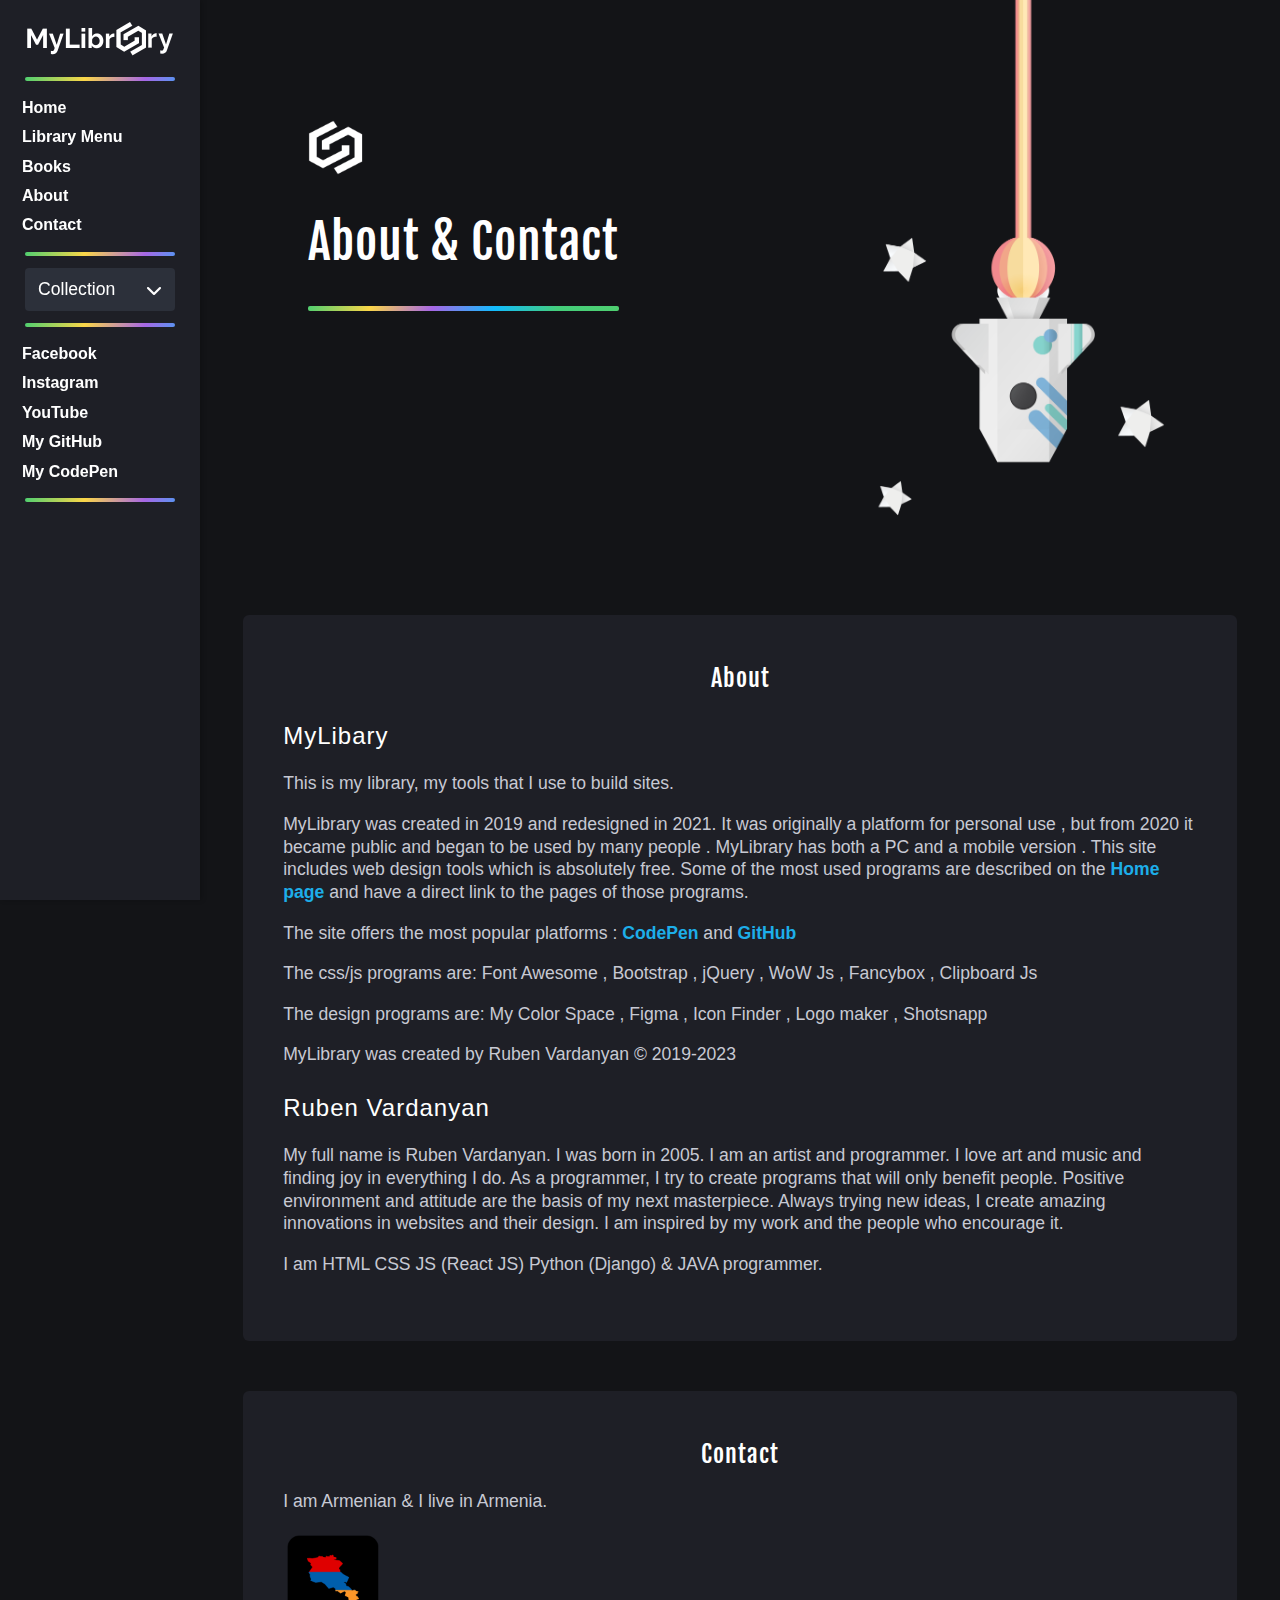
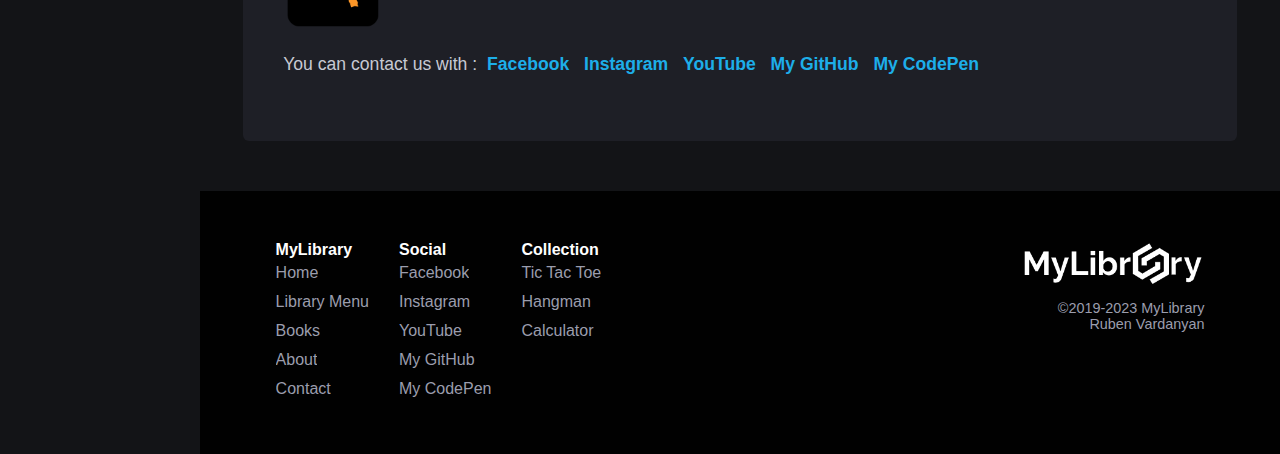
==== commit da1daee6: "Update About&Contact.html" ====
--- a/About&Contact.html
+++ b/About&Contact.html
@@ -50,7 +50,7 @@
             <span class="animationLine"></span>
             <div class="menu-colums">
                 <a href="index.html">Home</a>
-                <a href="index.html#LibraryMenu">Library Manu</a>
+                <a href="index.html#LibraryMenu">Library Menu</a>
                 <a href="MyBooks.html">Books</a>
                 <a href="#learnMore">About</a>
                 <a href="#Contact">Contact</a>
@@ -119,7 +119,7 @@
         <span class="animationLine"></span>
         <div class="menu-colums">
             <a href="index.html">Home</a>
-            <a href="index.html#LibraryMenu">Library Manu</a>
+            <a href="index.html#LibraryMenu">Library Menu</a>
             <a href="MyBooks.html">Books</a>
             <a href="#learnMore">About</a>
             <a href="#Contact">Contact</a>
@@ -314,4 +314,4 @@
     </script>
 </body>
 
-</html>+</html>
--- a/css/mini-menu.css
+++ b/css/mini-menu.css
@@ -8,6 +8,7 @@
   		left: 0;
   		top: 0;
   		z-index: 6;
+		height: 0;
 	}
 	.nav-links{
 		background:#1e1f26;
@@ -19,6 +20,7 @@
 		border-radius:0  6px 6px 6px;
 		transform: translateY(-120%);
 		margin-top: 50px;
+		
 	}
 	.mini-bar{
         background: #1e1f26;
@@ -98,6 +100,5 @@
 	}
 	.nav-active{
 	  transform: translateY(0%);
-
 	}
-}+}
